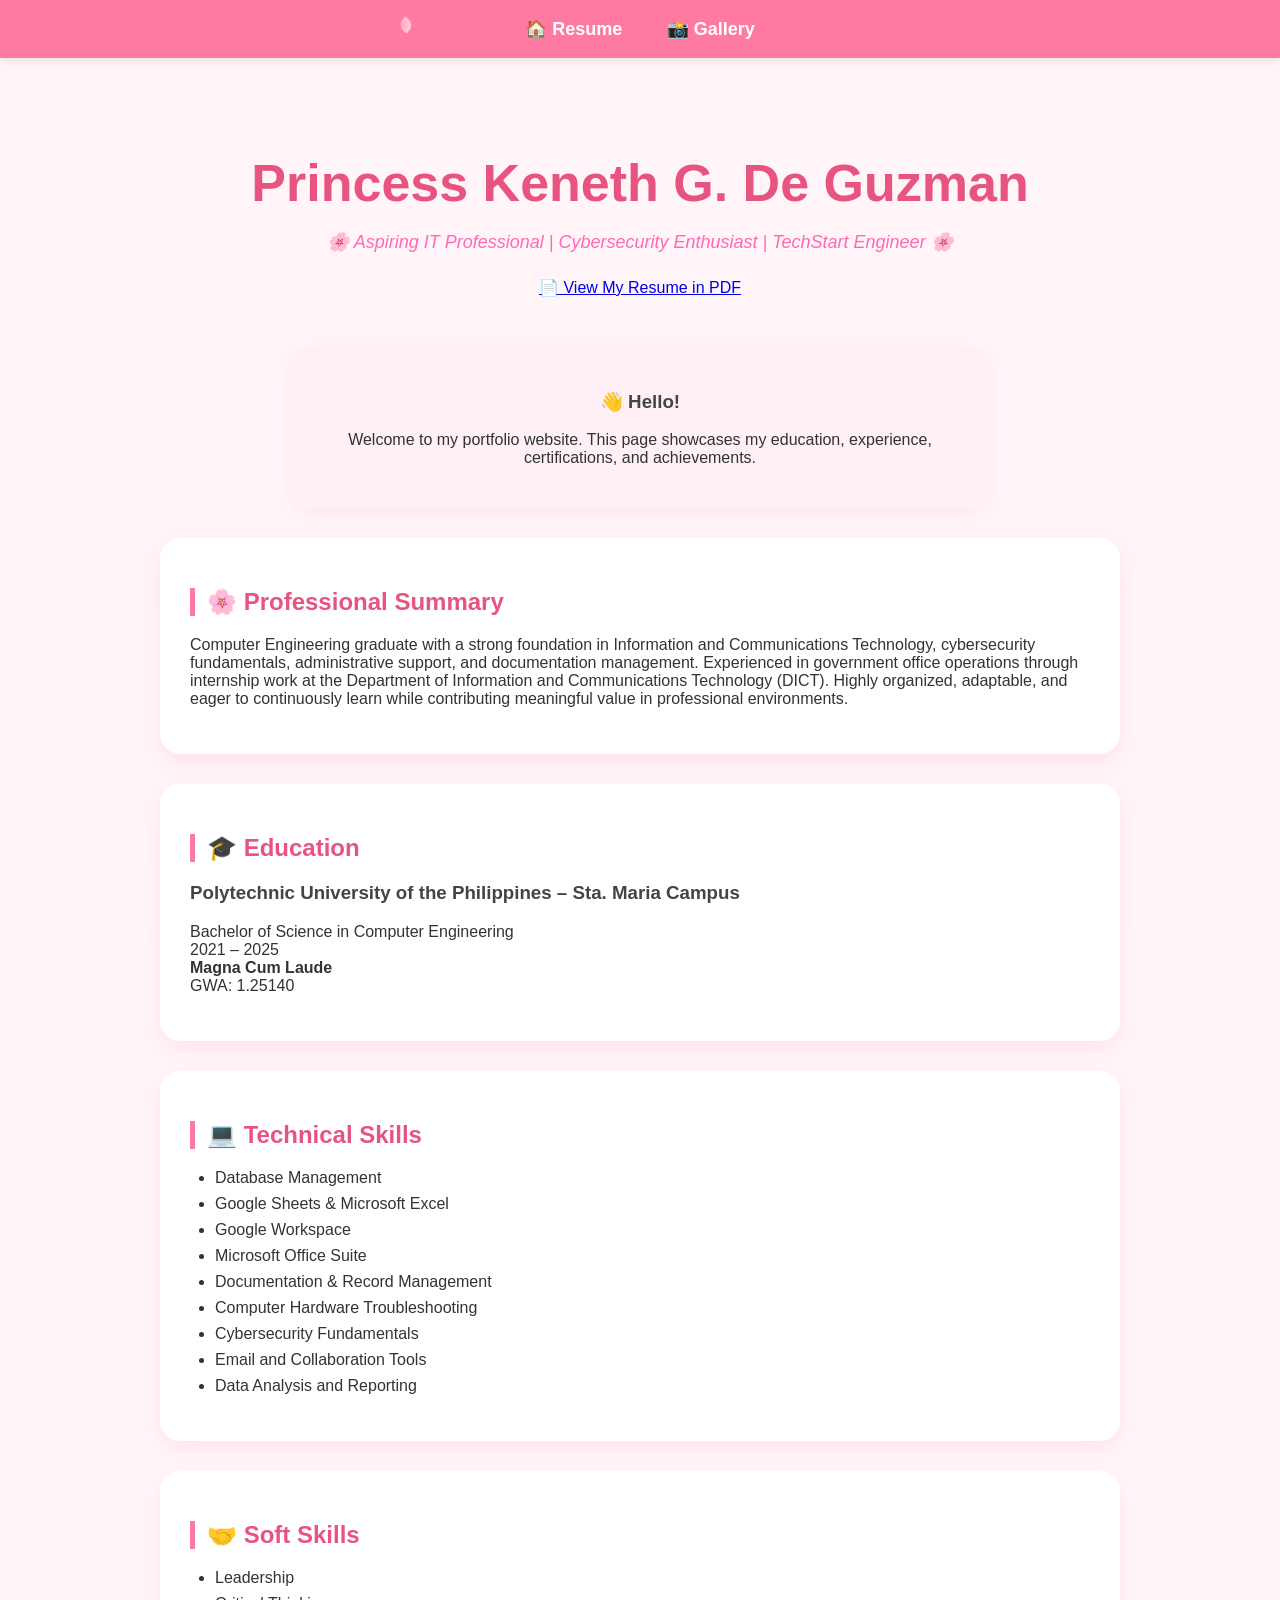
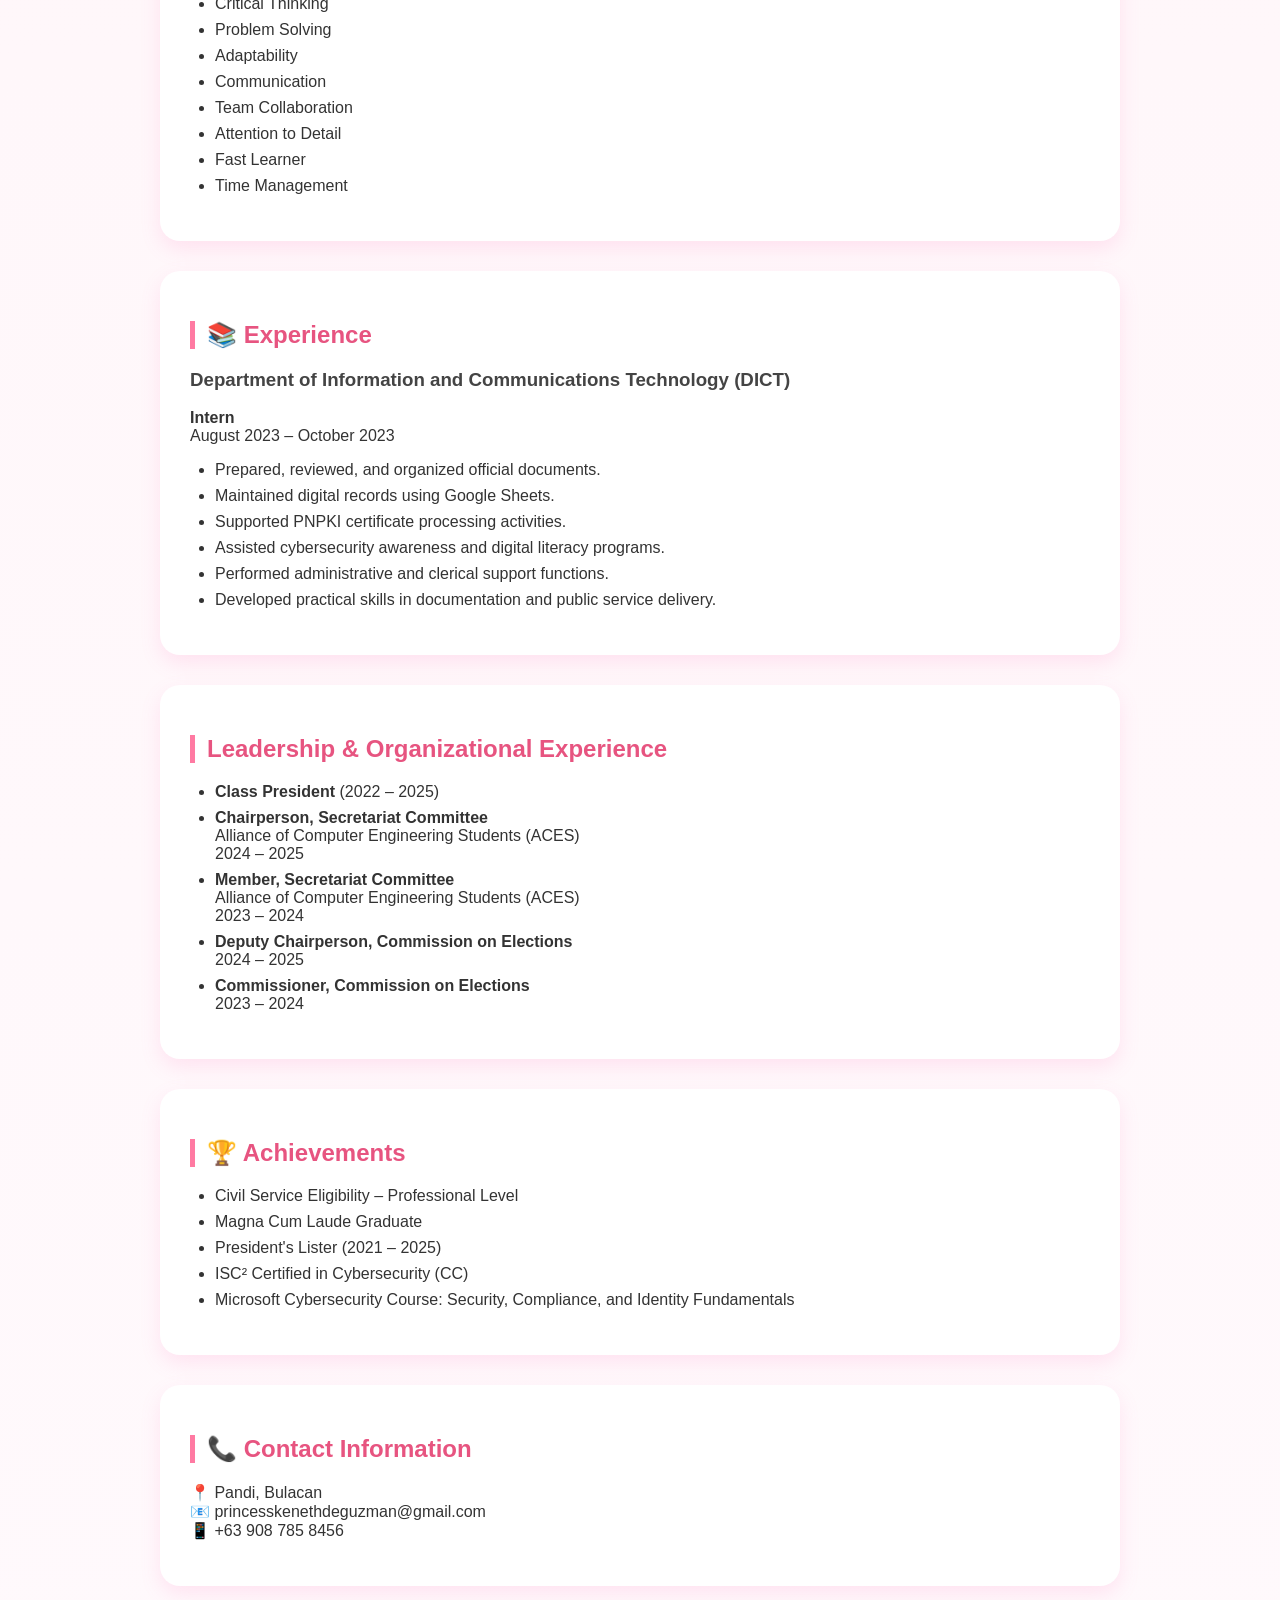
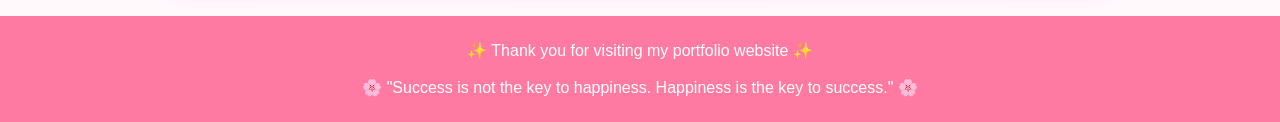
==== index.html @ b3cd52b3 "added-cloud-project-files" ====
<!DOCTYPE html>
<html lang="en">
<head>
    <meta charset="UTF-8">
    <meta name="viewport" content="width=device-width, initial-scale=1.0">
    <title>Princess Keneth G. De Guzman</title>

    <link rel="stylesheet" href="style.css">
</head>
<body>

<nav>
    <a href="index.html">🏠 Resume</a>
    <a href="gallery.html">📸 Gallery</a>
</nav>

<header class="hero">
    <h1>Princess Keneth G. De Guzman</h1>

    <p class="tagline">
	🌸 Aspiring IT Professional | Cybersecurity Enthusiast | TechStart Engineer 🌸
</p>

    <a href="PKGDG_RESUME.pdf">📄 View My Resume in PDF </a>
</header>

<div class="profile-card">

<h3>👋 Hello!</h3>

<p>
Welcome to my portfolio website.
This page showcases my education,
experience, certifications, and achievements.
</p>

</div>

<section>
    <h2>🌸 Professional Summary</h2>

    <p>
        Computer Engineering graduate with a strong foundation in Information and
        Communications Technology, cybersecurity fundamentals, administrative
        support, and documentation management. Experienced in government office
        operations through internship work at the Department of Information and
        Communications Technology (DICT). Highly organized, adaptable, and eager
        to continuously learn while contributing meaningful value in professional
        environments.
    </p>
</section>

<section>
    <h2>🎓 Education</h2>

    <h3>Polytechnic University of the Philippines – Sta. Maria Campus</h3>

    <p>
        Bachelor of Science in Computer Engineering
        <br>
        2021 – 2025
        <br>
        <strong>Magna Cum Laude</strong>
        <br>
        GWA: 1.25140
    </p>
</section>

<section>
    <h2>💻 Technical Skills</h2>

    <ul>
        <li>Database Management</li>
        <li>Google Sheets & Microsoft Excel</li>
        <li>Google Workspace</li>
        <li>Microsoft Office Suite</li>
        <li>Documentation & Record Management</li>
        <li>Computer Hardware Troubleshooting</li>
        <li>Cybersecurity Fundamentals</li>
        <li>Email and Collaboration Tools</li>
        <li>Data Analysis and Reporting</li>
    </ul>
</section>

<section>
    <h2>🤝 Soft Skills</h2>

    <ul>
        <li>Leadership</li>
        <li>Critical Thinking</li>
        <li>Problem Solving</li>
        <li>Adaptability</li>
        <li>Communication</li>
        <li>Team Collaboration</li>
        <li>Attention to Detail</li>
        <li>Fast Learner</li>
        <li>Time Management</li>
    </ul>
</section>

<section>
    <h2>📚 Experience</h2>

    <h3>Department of Information and Communications Technology (DICT)</h3>

    <p>
        <strong>Intern</strong><br>
        August 2023 – October 2023
    </p>

    <ul>
        <li>Prepared, reviewed, and organized official documents.</li>
        <li>Maintained digital records using Google Sheets.</li>
        <li>Supported PNPKI certificate processing activities.</li>
        <li>Assisted cybersecurity awareness and digital literacy programs.</li>
        <li>Performed administrative and clerical support functions.</li>
        <li>Developed practical skills in documentation and public service delivery.</li>
    </ul>
</section>

<section>
    <h2>Leadership & Organizational Experience</h2>

    <ul>
        <li>
            <strong>Class President</strong> (2022 – 2025)
        </li>

        <li>
            <strong>Chairperson, Secretariat Committee</strong><br>
            Alliance of Computer Engineering Students (ACES)<br>
            2024 – 2025
        </li>

        <li>
            <strong>Member, Secretariat Committee</strong><br>
            Alliance of Computer Engineering Students (ACES)<br>
            2023 – 2024
        </li>

        <li>
            <strong>Deputy Chairperson, Commission on Elections</strong><br>
            2024 – 2025
        </li>

        <li>
            <strong>Commissioner, Commission on Elections</strong><br>
            2023 – 2024
        </li>
    </ul>
</section>

<section>
    <h2>🏆 Achievements</h2>

    <ul>
        <li>Civil Service Eligibility – Professional Level</li>
        <li>Magna Cum Laude Graduate</li>
        <li>President's Lister (2021 – 2025)</li>
        <li>ISC² Certified in Cybersecurity (CC)</li>
        <li>Microsoft Cybersecurity Course: Security, Compliance, and Identity Fundamentals</li>
    </ul>
</section>

<section>
    <h2>📞 Contact Information</h2>

    <p>
        📍 Pandi, Bulacan<br>
        📧 princesskenethdeguzman@gmail.com<br>
        📱 +63 908 785 8456
    </p>
</section>
<footer>
    ✨ Thank you for visiting my portfolio website ✨
    <br><br>
    🌸 "Success is not the key to happiness. Happiness is the key to success." 🌸
</footer>
<script>

function createPetal(){

    const petal = document.createElement("div");

    petal.classList.add("petal");

    const size = Math.random() * 12 + 8;

    petal.style.width = size + "px";
    petal.style.height = size + "px";

    petal.style.left =
        Math.random() * window.innerWidth + "px";

    document.body.appendChild(petal);

    let posY = -20;

    let posX = parseFloat(petal.style.left);

    let drift = (Math.random() * 2) - 1;

    let speed = Math.random() * 2 + 1;

    let rotation = Math.random() * 360;

    const fall = setInterval(() => {

        posY += speed;

        posX += drift;

        rotation += 2;

        petal.style.top = posY + "px";

        petal.style.left = posX + "px";

        petal.style.transform =
            `rotate(${rotation}deg)`;

        if(posY > window.innerHeight + 50){

            clearInterval(fall);

            petal.remove();

        }

    },20);

}

setInterval(createPetal, 1200);

</script>
</body>
</html>
---- style.css ----
/* ===== GENERAL ===== */

body{
    font-family: 'Segoe UI', Tahoma, Geneva, Verdana, sans-serif;
    background: linear-gradient(
        to bottom,
        #fff5f8,
        #fff9fc
    );
    margin:0;
    color:#333;
}

/* ===== NAVBAR ===== */

nav{
    background:#ff7aa2;
    padding:18px;
    text-align:center;
    box-shadow:0 2px 8px rgba(0,0,0,0.1);
}

nav a{
    color:white;
    text-decoration:none;
    margin:20px;
    font-weight:bold;
    font-size:18px;
    transition:0.3s;
}

nav a:hover{
    color:#fff0f5;
    transform:scale(1.05);
}

/* ===== HERO ===== */

.hero{
    text-align:center;
    padding:60px 20px 30px;
}

.hero h1{
    color:#e75480;
    font-size:52px;
    margin-bottom:10px;
}

.tagline{
    color:#ff69b4;
    font-size:18px;
    font-style:italic;
    margin-bottom:25px;
}

/* ===== RESUME BUTTON ===== */

.btn{
    display:inline-block;
    margin-top:10px;
    background:#ff69b4;
    color:white;
    padding:14px 28px;
    border-radius:30px;
    text-decoration:none;
    font-weight:bold;
    box-shadow:0 4px 12px rgba(255,105,180,0.3);
    transition:all 0.3s ease;
}

.btn:hover{
    background:#ff1493;
    transform:translateY(-3px);
}

/* ===== INTRO CARD ===== */

.profile-card{
    background:#fff0f6;
    max-width:650px;
    margin:20px auto;
    padding:25px;
    border-radius:20px;
    text-align:center;
    box-shadow:0 5px 15px rgba(255,105,180,0.1);
}

/* ===== RESUME SECTIONS ===== */

section{
    max-width:900px;
    margin:30px auto;
    background:white;
    padding:30px;
    border-radius:20px;
    box-shadow:0 8px 20px rgba(255,105,180,0.15);
    transition:all 0.3s ease;
}

section:hover{
    transform:translateY(-5px);
}

h2{
    color:#e75480;
    border-left:5px solid #ff7aa2;
    padding-left:12px;
    margin-bottom:20px;
}

h3{
    color:#444;
}

ul{
    padding-left:25px;
}

li{
    margin-bottom:8px;
}

/* ===== GALLERY ===== */

.gallery{
    display:flex;
    justify-content:center;
    gap:25px;
    flex-wrap:wrap;
}

.card{
    width:300px;
    background:white;
    padding:15px;
    border-radius:20px;
    box-shadow:0 10px 25px rgba(0,0,0,0.1);
    text-align:center;
    transition:all 0.3s ease;
}

.card:hover{
    transform:translateY(-8px);
}

.card img{
    width:100%;
    height:200px;
    object-fit:cover;
    border-radius:10px;
    transition:0.3s;
    cursor:pointer;
}

.card img:hover{
    transform:scale(1.05);
}

.card h3{
    margin-top:15px;
    color:#e75480;
}

.card p{
    color:#666;
}

/* ===== FOOTER ===== */

footer{
    text-align:center;
    padding:25px;
    background:#ff7aa2;
    color:white;
    margin-top:30px;
}

/* ===== MOBILE ===== */

@media(max-width:768px){

    .hero h1{
        font-size:36px;
    }

    .tagline{
        font-size:16px;
    }

    .card{
        width:90%;
    }

    nav a{
        display:block;
        margin:10px;
    }

}
.petal{
    position:fixed;

    top:-20px;

    background:linear-gradient(
    135deg,
    #ffd1dc,
    #ffb6c1
	);

    border-radius:
        70% 0 70% 0;

    opacity:0.8;

    pointer-events:none;

    z-index:9999;

    box-shadow:
        inset 1px 1px 4px rgba(255,255,255,0.8);
}
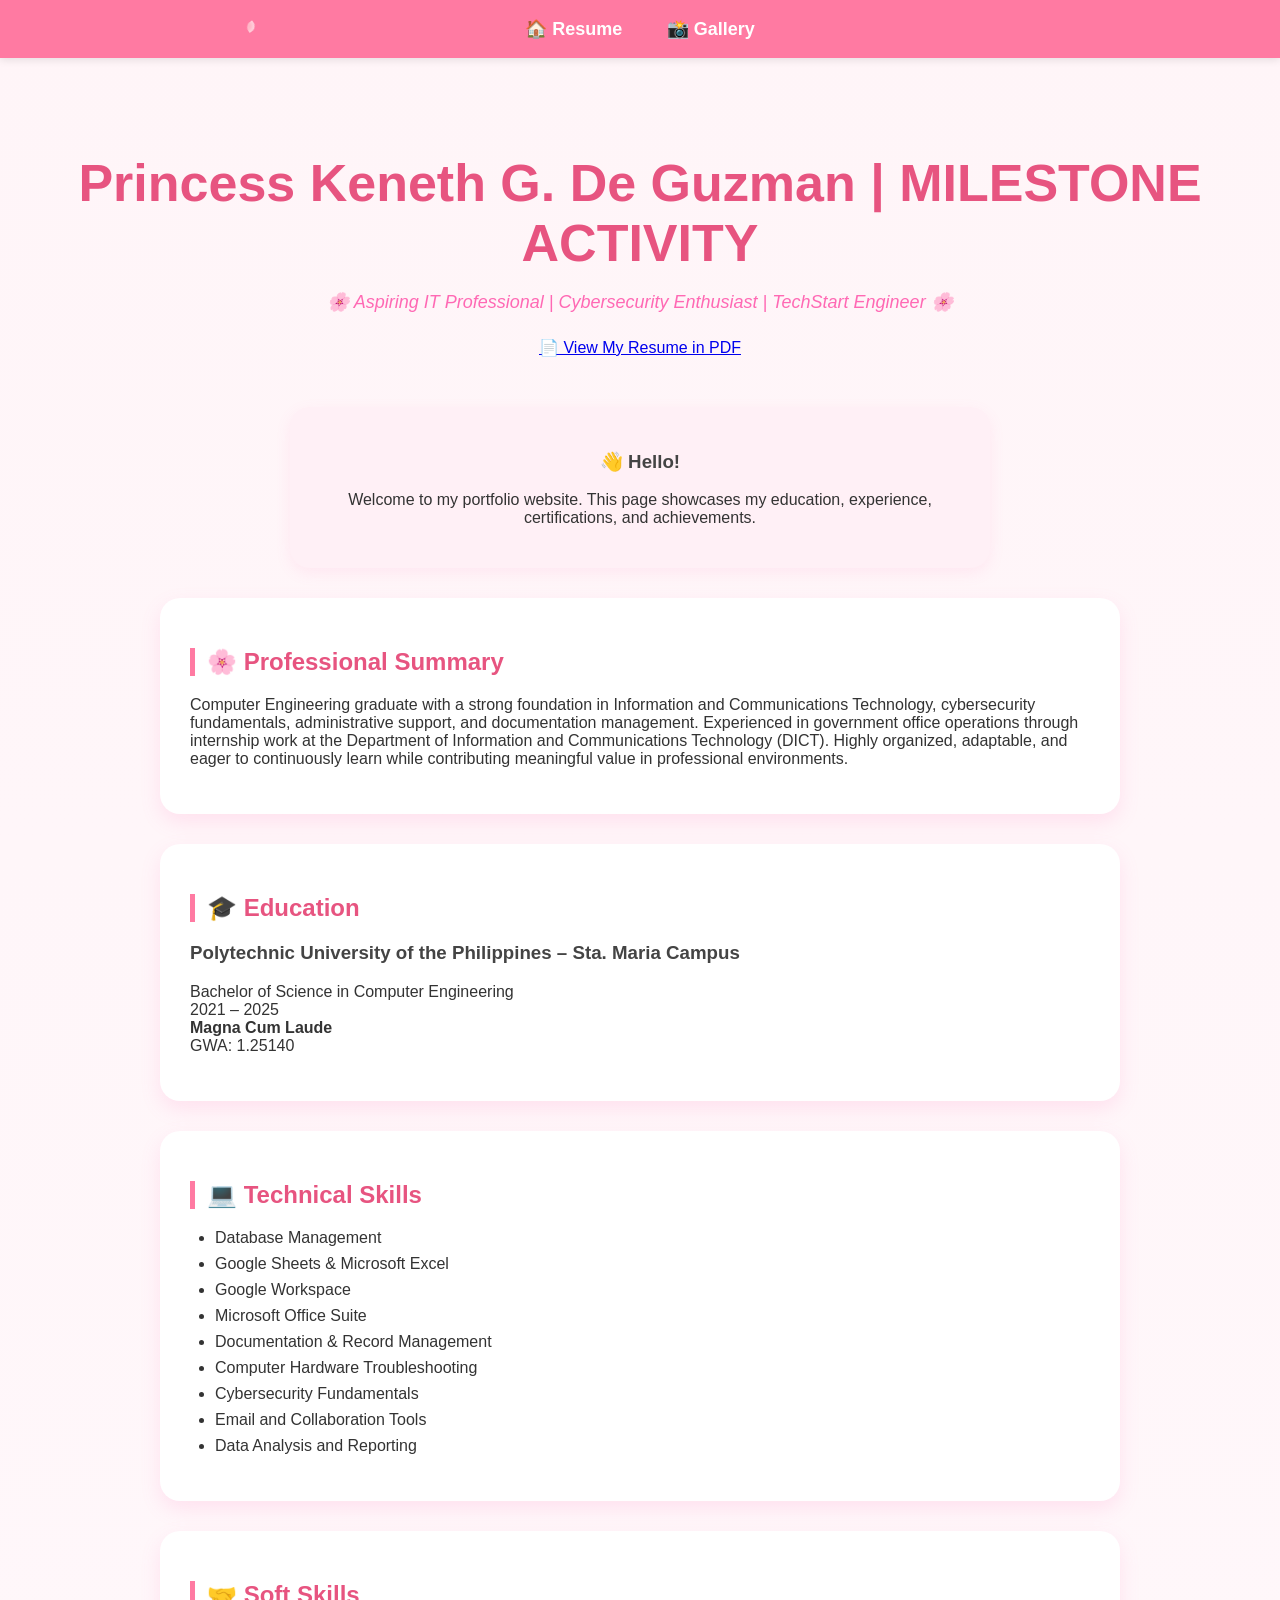
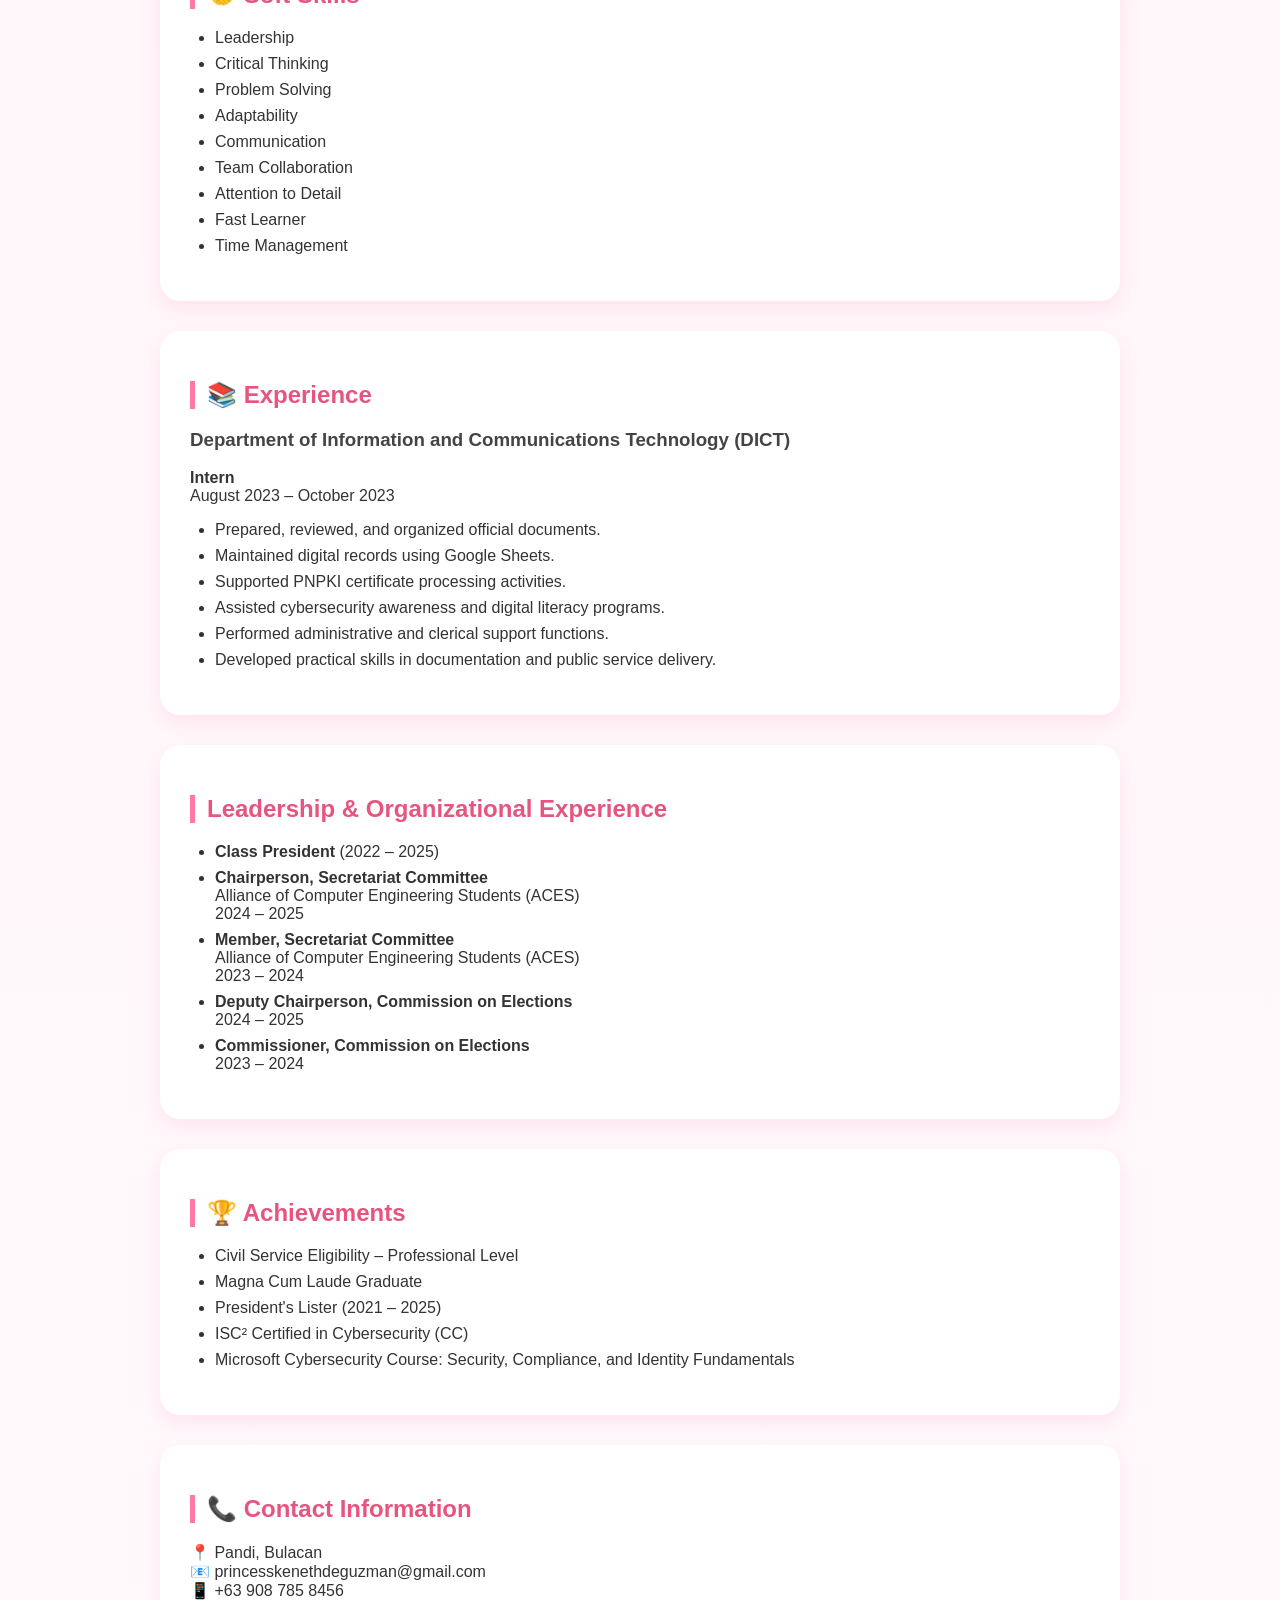
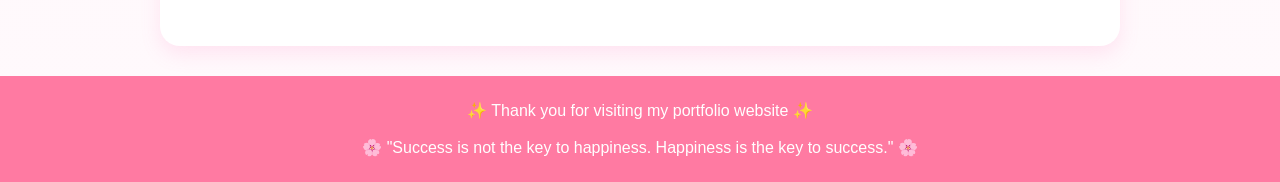
==== commit 4ce6769c: "UPDATED INDEX.HTML" ====
--- a/index.html
+++ b/index.html
@@ -15,7 +15,7 @@
 </nav>
 
 <header class="hero">
-    <h1>Princess Keneth G. De Guzman</h1>
+    <h1>Princess Keneth G. De Guzman | MILESTONE ACTIVITY</h1>
 
     <p class="tagline">
 	🌸 Aspiring IT Professional | Cybersecurity Enthusiast | TechStart Engineer 🌸
